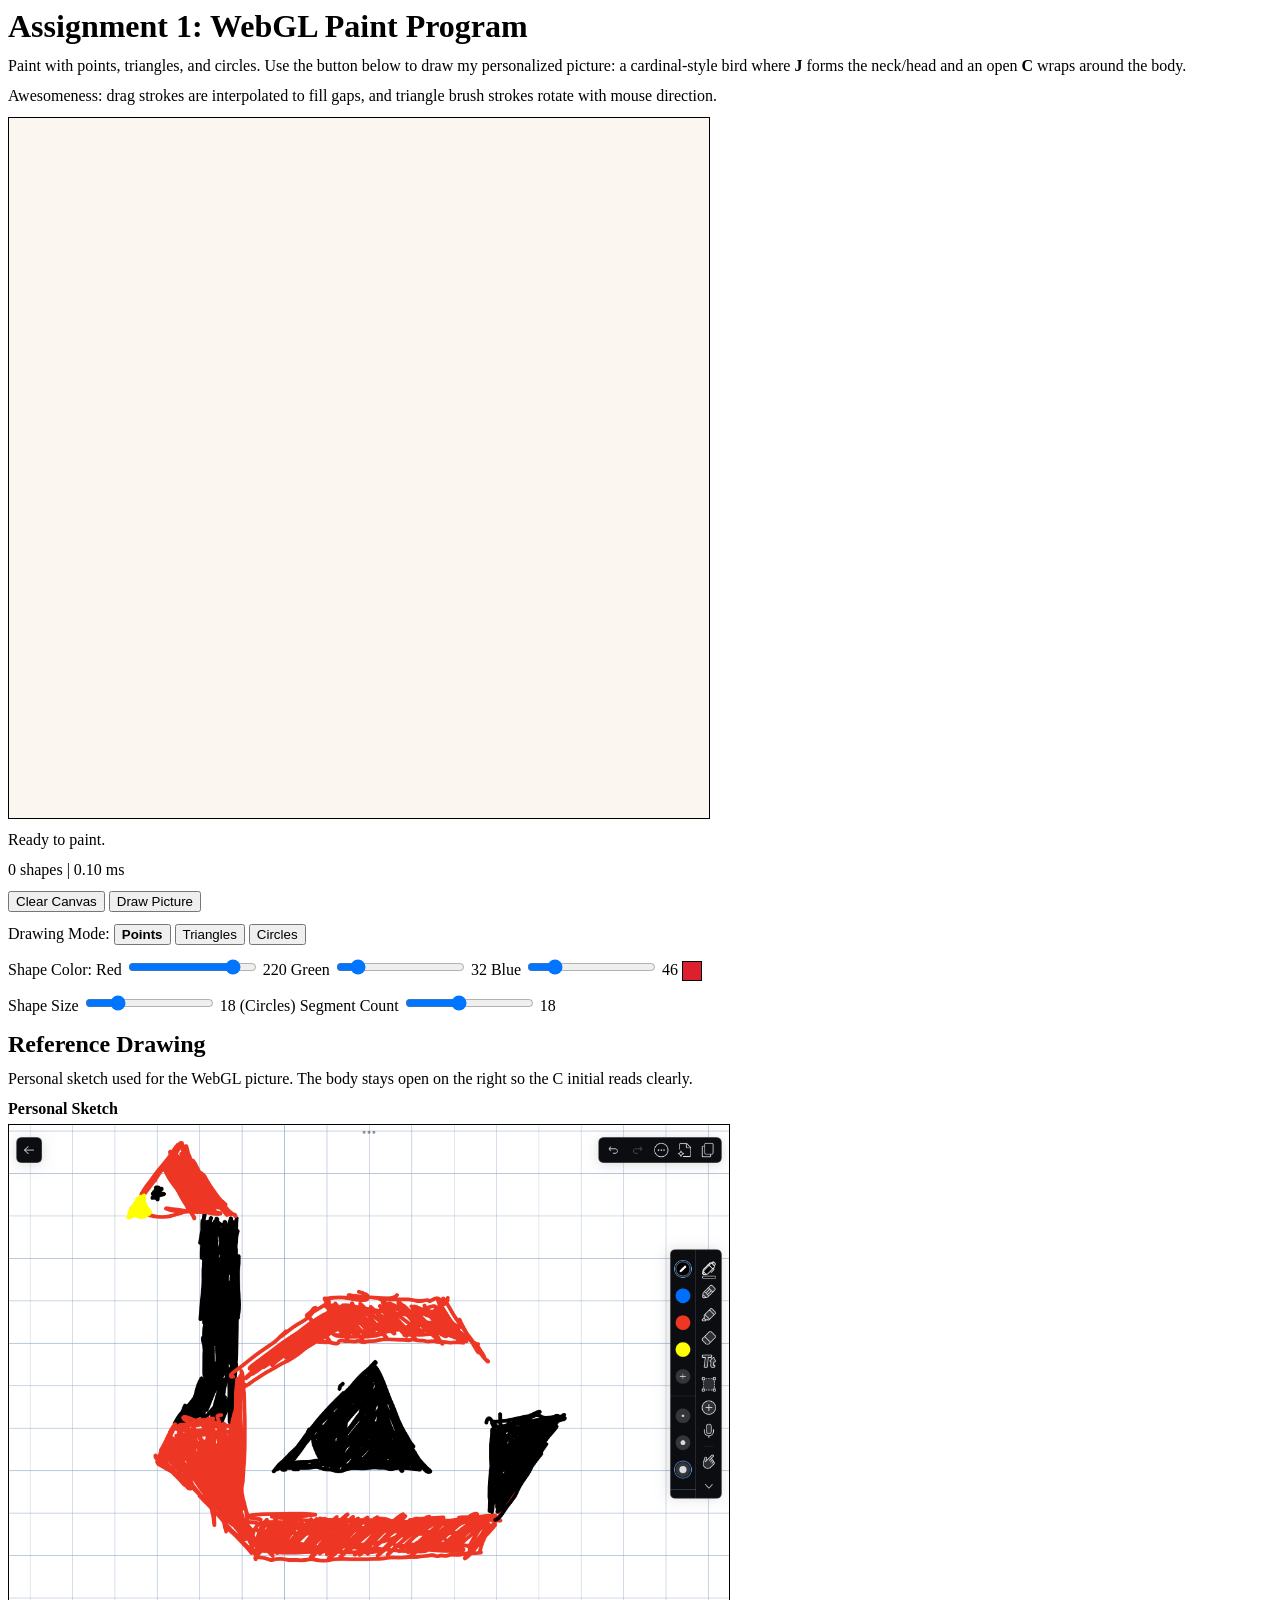
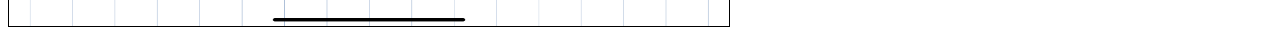
==== asgn1/index.html @ c414f27a "feat: publish assignment 1 webgl painter" ====
<!DOCTYPE html>
<html lang="en">
<head>
  <meta charset="UTF-8">
  <meta name="viewport" content="width=device-width, initial-scale=1.0">
  <title>Assignment 1 | JC Cardinal Painter</title>
  <link rel="stylesheet" href="styles.css">
</head>
<body>
  <h1>Assignment 1: WebGL Paint Program</h1>
  <p>
    Paint with points, triangles, and circles. Use the button below to draw my personalized picture:
    a cardinal-style bird where <strong>J</strong> forms the neck/head and an open <strong>C</strong> wraps around the body.
  </p>
  <p>
    Awesomeness: drag strokes are interpolated to fill gaps, and triangle brush strokes rotate with mouse direction.
  </p>

  <canvas id="webgl" width="700" height="700" aria-label="WebGL drawing canvas"></canvas>

  <p id="statusLine">Ready to paint.</p>
  <p><span id="shapeCount">0 shapes</span> | <span id="renderTime">0.00 ms</span></p>

  <div class="controls">
    <p>
      <button type="button" id="clearButton">Clear Canvas</button>
      <button type="button" id="drawReferenceButton">Draw Picture</button>
    </p>

    <p>
      Drawing Mode:
      <button type="button" class="tool-button is-active" data-tool="point">Points</button>
      <button type="button" class="tool-button" data-tool="triangle">Triangles</button>
      <button type="button" class="tool-button" data-tool="circle">Circles</button>
    </p>

    <p>
      Shape Color:
      <label for="redSlider">Red</label>
      <input id="redSlider" type="range" min="0" max="255" value="220">
      <span id="redValue">220</span>

      <label for="greenSlider">Green</label>
      <input id="greenSlider" type="range" min="0" max="255" value="32">
      <span id="greenValue">32</span>

      <label for="blueSlider">Blue</label>
      <input id="blueSlider" type="range" min="0" max="255" value="46">
      <span id="blueValue">46</span>
      <span id="colorSwatch" class="swatch" aria-hidden="true"></span>
    </p>

    <p>
      <label for="sizeSlider">Shape Size</label>
      <input id="sizeSlider" type="range" min="6" max="60" value="18">
      <span id="sizeValue">18</span>

      <label for="segmentsSlider">(Circles) Segment Count</label>
      <input id="segmentsSlider" type="range" min="3" max="40" value="18">
      <span id="segmentsValue">18</span>
    </p>
  </div>

  <h2>Reference Drawing</h2>
  <p>Personal sketch used for the WebGL picture. The body stays open on the right so the C initial reads clearly.</p>
  <figure class="reference-figure">
    <figcaption>Personal Sketch</figcaption>
    <img
      src="assets/IMG_0265.PNG"
      alt="Personal sketch of the JC cardinal drawing"
      class="reference-image"
    >
  </figure>

  <script src="src/Point.js"></script>
  <script src="src/Triangle.js"></script>
  <script src="src/Circle.js"></script>
  <script src="src/cardinalScene.js"></script>
  <script src="src/asg1.js"></script>
</body>
</html>
---- asgn1/styles.css ----
body {
  margin: 8px;
  font-family: serif;
  color: #000;
  background: #fff;
}

h1,
h2,
p {
  margin: 0 0 12px;
}

#webgl {
  display: block;
  width: 700px;
  max-width: 100%;
  height: auto;
  border: 1px solid #000;
  margin-bottom: 12px;
}

.controls {
  margin-bottom: 16px;
}

.tool-button.is-active {
  font-weight: bold;
}

.swatch {
  display: inline-block;
  width: 18px;
  height: 18px;
  vertical-align: middle;
  border: 1px solid #000;
  background: rgb(220, 32, 46);
}

.reference-image {
  display: block;
  max-width: 100%;
  width: 720px;
  border: 1px solid #000;
}

.reference-figure {
  margin: 0;
}

.reference-figure figcaption {
  margin-bottom: 6px;
  font-weight: bold;
}
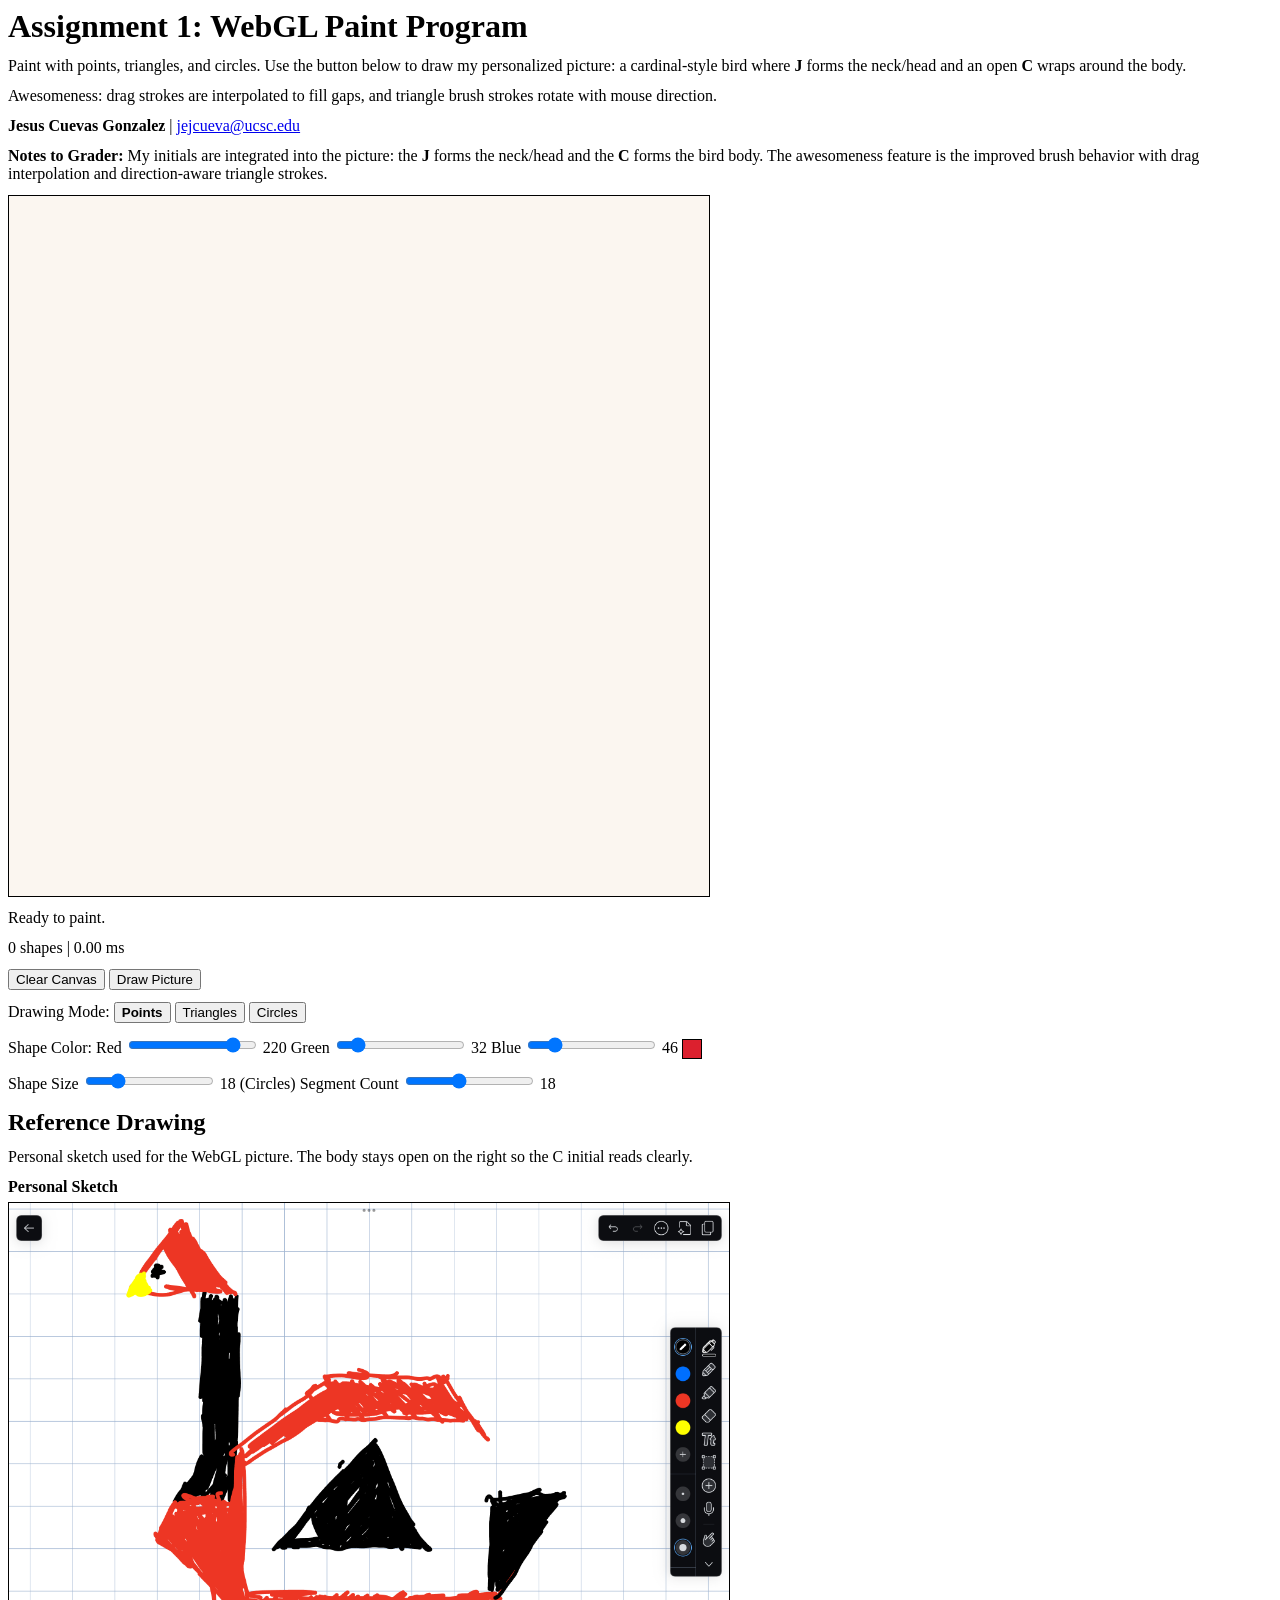
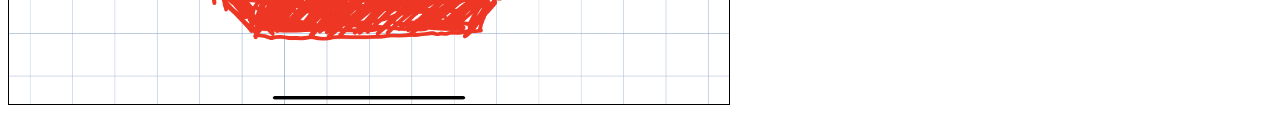
==== commit 2baaa689: "fix: finalize asgn1 initials submission" ====
--- a/asgn1/index.html
+++ b/asgn1/index.html
@@ -14,6 +14,12 @@
   </p>
   <p>
     Awesomeness: drag strokes are interpolated to fill gaps, and triangle brush strokes rotate with mouse direction.
+  </p>
+  <p><strong>Jesus Cuevas Gonzalez</strong> | <a href="mailto:jejcueva@ucsc.edu">jejcueva@ucsc.edu</a></p>
+  <p>
+    <strong>Notes to Grader:</strong> My initials are integrated into the picture: the <strong>J</strong> forms the neck/head and the
+    <strong>C</strong> forms the bird body. The awesomeness feature is the improved brush behavior with drag interpolation and
+    direction-aware triangle strokes.
   </p>
 
   <canvas id="webgl" width="700" height="700" aria-label="WebGL drawing canvas"></canvas>
